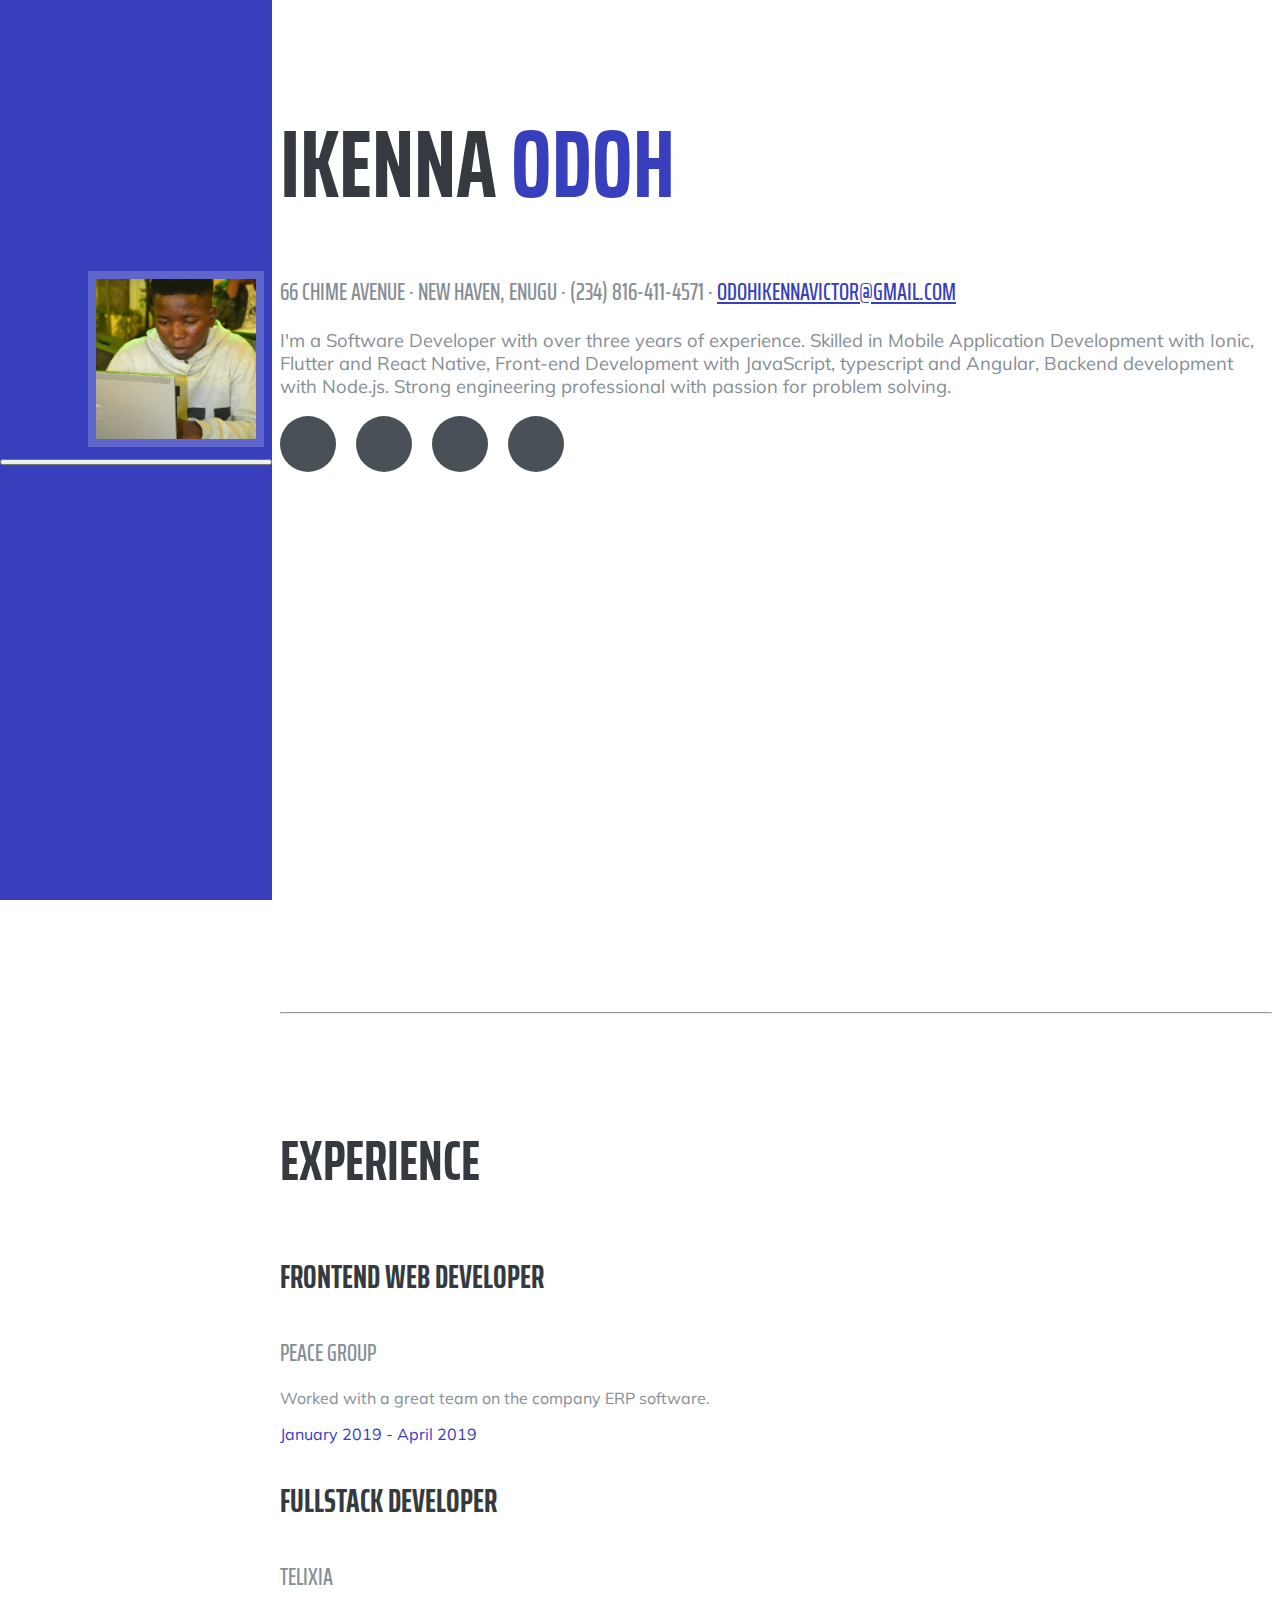
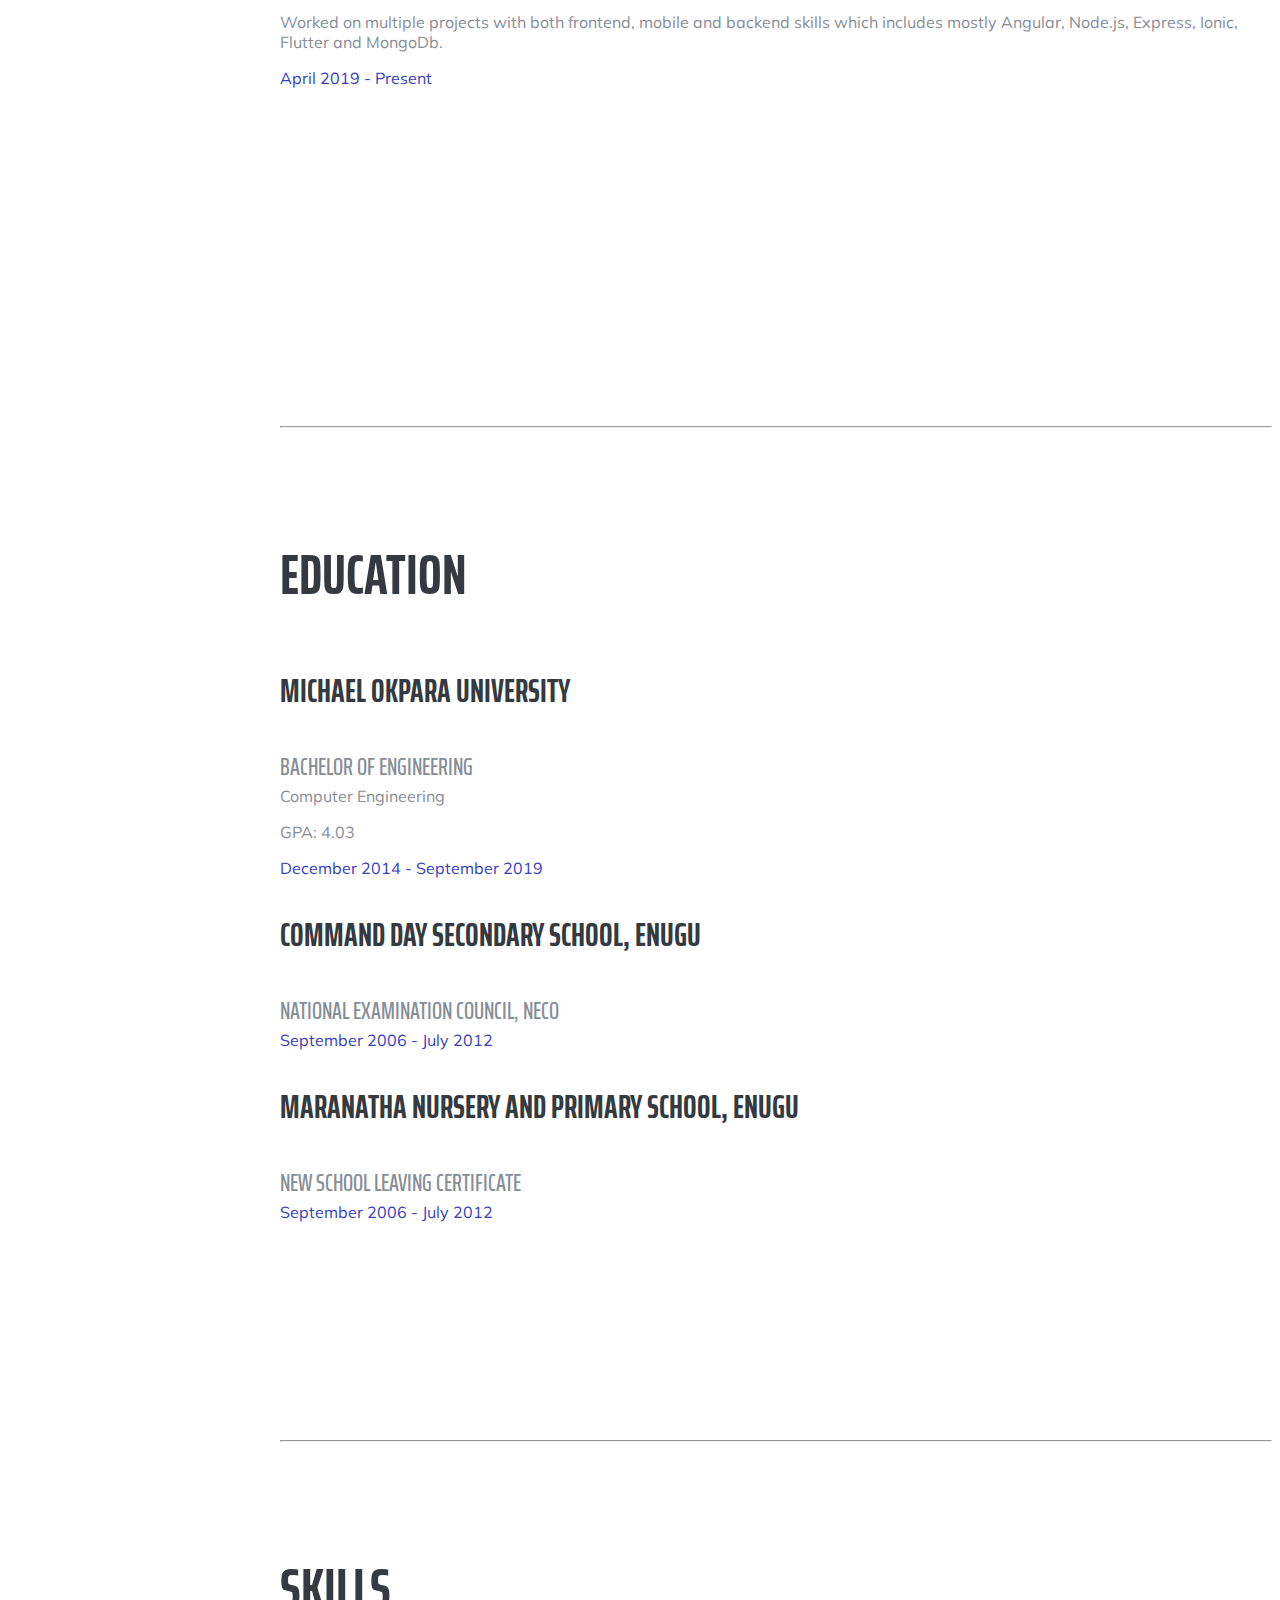
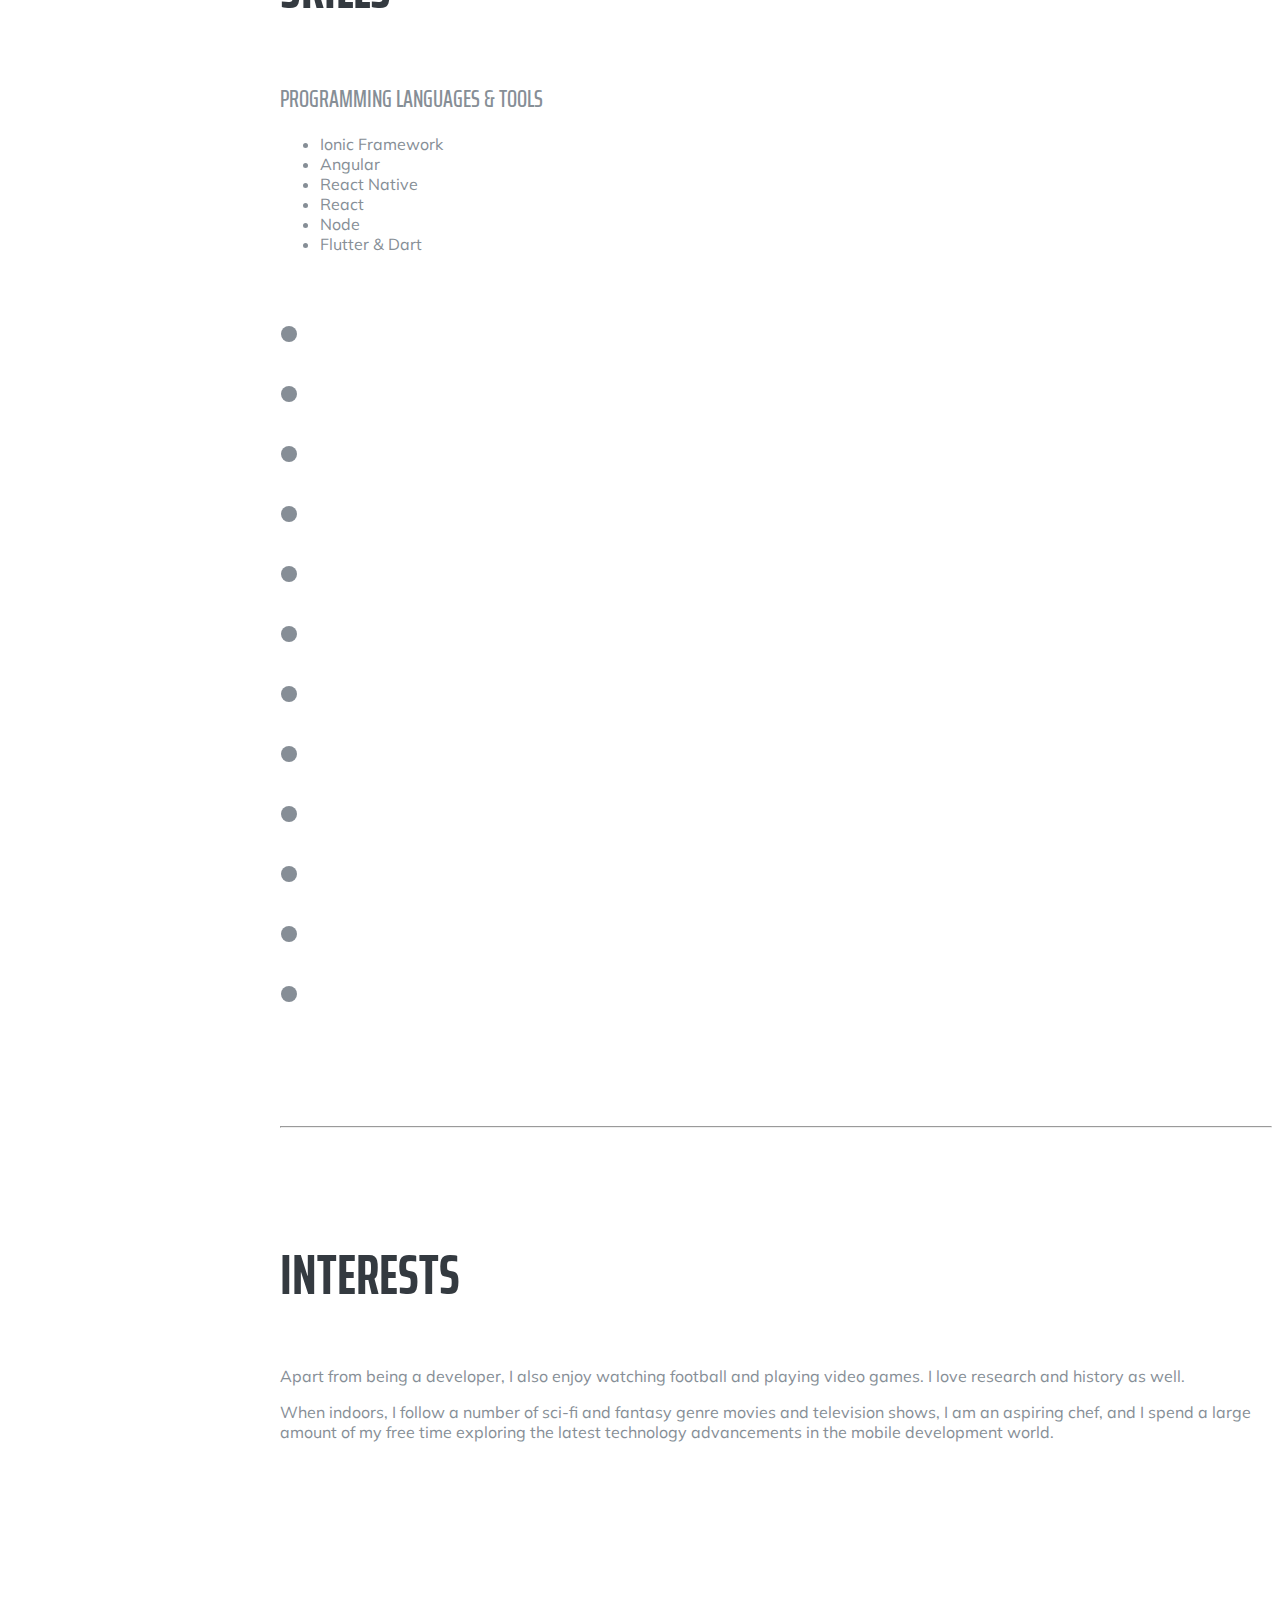
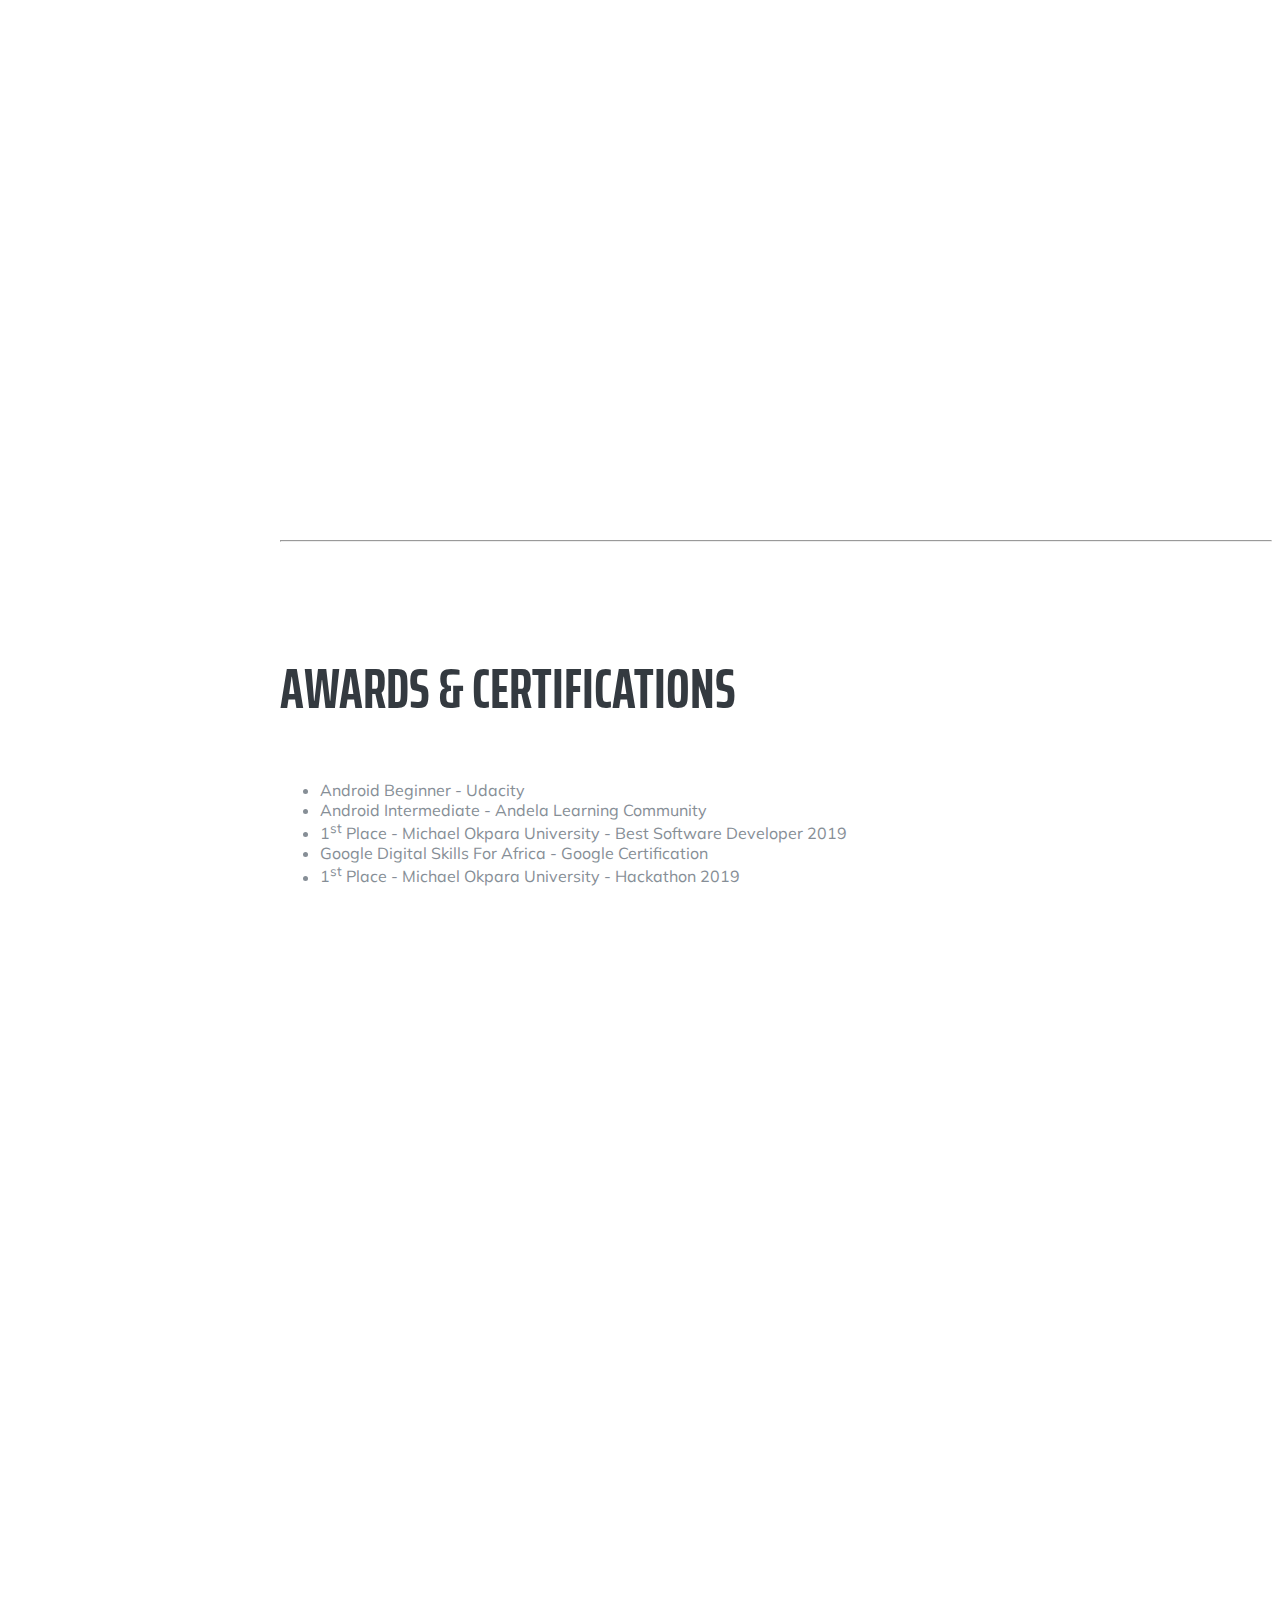
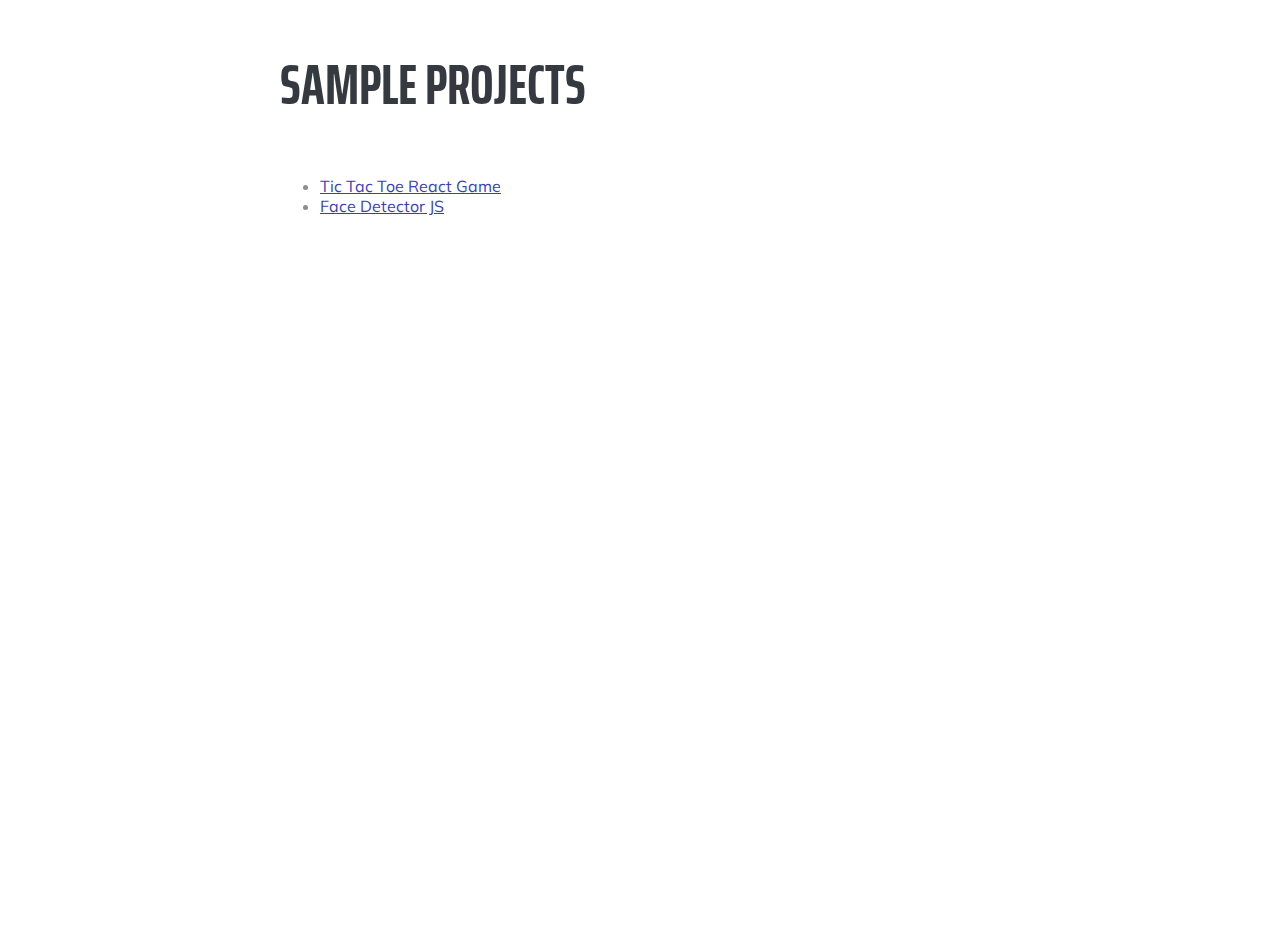
==== index.html @ 7f155672 "added projects section" ====
<!DOCTYPE html>
<html lang="en">

<head>

  <meta charset="utf-8">
  <meta name="viewport" content="width=device-width, initial-scale=1, shrink-to-fit=no">
  <meta name="description" content="">
  <meta name="author" content="">

  <title>Ikenna</title>

  <!-- Bootstrap core CSS -->
  <link href="vendor/bootstrap/css/bootstrap.min.css" rel="stylesheet">

  <!-- Custom fonts for this template -->
  <link href="https://fonts.googleapis.com/css?family=Saira+Extra+Condensed:500,700" rel="stylesheet">
  <link href="https://fonts.googleapis.com/css?family=Muli:400,400i,800,800i" rel="stylesheet">
  <link href="vendor/fontawesome-free/css/all.min.css" rel="stylesheet">

  <!-- Custom styles for this template -->
  <link href="css/resume.min.css" rel="stylesheet">

</head>

<body id="page-top">

  <nav class="navbar navbar-expand-lg navbar-dark bg-primary fixed-top" id="sideNav">
    <a class="navbar-brand js-scroll-trigger" href="#page-top">
      <span class="d-block d-lg-none">Ikenna Odoh</span>
      <span class="d-none d-lg-block">
        <img class="img-fluid img-profile rounded-circle mx-auto mb-2" src="img/ik.png" alt="">
      </span>
    </a>
    <button class="navbar-toggler" type="button" data-toggle="collapse" data-target="#navbarSupportedContent" aria-controls="navbarSupportedContent" aria-expanded="false" aria-label="Toggle navigation">
      <span class="navbar-toggler-icon"></span>
    </button>
    <div class="collapse navbar-collapse" id="navbarSupportedContent">
      <ul class="navbar-nav">
        <li class="nav-item">
          <a class="nav-link js-scroll-trigger" href="#about">About</a>
        </li>
        <li class="nav-item">
          <a class="nav-link js-scroll-trigger" href="#experience">Experience</a>
        </li>
        <li class="nav-item">
          <a class="nav-link js-scroll-trigger" href="#education">Education</a>
        </li>
        <li class="nav-item">
          <a class="nav-link js-scroll-trigger" href="#skills">Skills</a>
        </li>
        <li class="nav-item">
          <a class="nav-link js-scroll-trigger" href="#interests">Interests</a>
        </li>
        <li class="nav-item">
          <a class="nav-link js-scroll-trigger" href="#awards">Awards</a>
        </li>
        <li class="nav-item">
          <a class="nav-link js-scroll-trigger" href="#projects">Projects</a>
        </li>
      </ul>
    </div>
  </nav>

  <div class="container-fluid p-0">

    <section class="resume-section p-3 p-lg-5 d-flex align-items-center" id="about">
      <div class="w-100">
        <h1 class="mb-0">Ikenna
          <span class="text-primary">Odoh</span>
        </h1>
        <div class="subheading mb-5">66 Chime Avenue · New Haven, Enugu · (234) 816-411-4571 ·
          <a href="mailto:odohikennavictor@gmail.com">odohikennavictor@gmail.com</a>
        </div>
        <p class="lead mb-5">I'm a Software Developer with over three years of experience. Skilled in Mobile Application Development with Ionic, Flutter and React Native, Front-end Development with JavaScript, typescript and Angular, Backend development with Node.js. Strong engineering professional with passion for problem solving.</p>
        <div class="social-icons">
          <a href="https://www.linkedin.com/in/ikenna-victor/">
            <i class="fab fa-linkedin-in"></i>
          </a>
          <a href="https://github.com/ikennaUkwueze">
            <i class="fab fa-github"></i>
          </a>
          <a href="https://twitter.com/IkennaUkwueze">
            <i class="fab fa-twitter"></i>
          </a>
          <a href="https://www.facebook.com/ikennaukwueze">
            <i class="fab fa-facebook-f"></i>
          </a>
        </div>
      </div>
    </section>

    <hr class="m-0">

    <section class="resume-section p-3 p-lg-5 d-flex justify-content-center" id="experience">
      <div class="w-100">
        <h2 class="mb-5">Experience</h2>

        <div class="resume-item d-flex flex-column flex-md-row justify-content-between mb-5">
          <div class="resume-content">
            <h3 class="mb-0">Frontend Web Developer</h3>
            <div class="subheading mb-3">Peace Group</div>
            <p>Worked with a great team on the company ERP software.</p>
          </div>
          <div class="resume-date text-md-right">
            <span class="text-primary">January 2019 - April 2019</span>
          </div>
        </div>

        <div class="resume-item d-flex flex-column flex-md-row justify-content-between mb-5">
          <div class="resume-content">
            <h3 class="mb-0">Fullstack Developer</h3>
            <div class="subheading mb-3">Telixia</div>
            <p>Worked on multiple projects with both frontend, mobile and backend skills which includes mostly Angular, Node.js, Express, Ionic, Flutter and MongoDb.</p>
          </div>
          <div class="resume-date text-md-right">
            <span class="text-primary">April 2019 - Present</span>
          </div>
        </div>

        <!-- <div class="resume-item d-flex flex-column flex-md-row justify-content-between mb-5">
          <div class="resume-content">
            <h3 class="mb-0">Junior Web Designer</h3>
            <div class="subheading mb-3">Shout! Media Productions</div>
            <p>Podcasting operational change management inside of workflows to establish a framework. Taking seamless key performance indicators offline to maximise the long tail. Keeping your eye on the ball while performing a deep dive on the start-up mentality to derive convergence on cross-platform integration.</p>
          </div>
          <div class="resume-date text-md-right">
            <span class="text-primary">July 2010 - December 2011</span>
          </div>
        </div>

        <div class="resume-item d-flex flex-column flex-md-row justify-content-between">
          <div class="resume-content">
            <h3 class="mb-0">Web Design Intern</h3>
            <div class="subheading mb-3">Shout! Media Productions</div>
            <p>Collaboratively administrate empowered markets via plug-and-play networks. Dynamically procrastinate B2C users after installed base benefits. Dramatically visualize customer directed convergence without revolutionary ROI.</p>
          </div>
          <div class="resume-date text-md-right">
            <span class="text-primary">September 2008 - June 2010</span>
          </div>
        </div> -->

      </div>

    </section>

    <hr class="m-0">

    <section class="resume-section p-3 p-lg-5 d-flex align-items-center" id="education">
      <div class="w-100">
        <h2 class="mb-5">Education</h2>

        <div class="resume-item d-flex flex-column flex-md-row justify-content-between mb-5">
          <div class="resume-content">
            <h3 class="mb-0">Michael Okpara University</h3>
            <div class="subheading mb-3">Bachelor of Engineering</div>
            <div>Computer Engineering</div>
            <p>GPA: 4.03</p>
          </div>
          <div class="resume-date text-md-right">
            <span class="text-primary">December 2014 - September 2019</span>
          </div>
        </div>

        <div class="resume-item d-flex flex-column flex-md-row justify-content-between">
          <div class="resume-content">
            <h3 class="mb-0">Command Day Secondary School, Enugu</h3>
            <div class="subheading mb-3">National Examination Council, NECO</div>
            <!-- <p>GPA: 3.56</p> -->
          </div>
          <div class="resume-date text-md-right">
            <span class="text-primary">September 2006 - July 2012</span>
          </div>
        </div>

        <div class="resume-item d-flex flex-column flex-md-row justify-content-between">
          <div class="resume-content">
            <h3 class="mb-0">Maranatha Nursery and Primary School, Enugu</h3>
            <div class="subheading mb-3">New School leaving Certificate</div>
            <!-- <p>GPA: 3.56</p> -->
          </div>
          <div class="resume-date text-md-right">
            <span class="text-primary">September 2006 - July 2012</span>
          </div>
        </div>

      </div>
    </section>

    <hr class="m-0">

    <section class="resume-section p-3 p-lg-5 d-flex align-items-center" id="skills">
      <div class="w-100">
        <h2 class="mb-5">Skills</h2>

        <div class="subheading mb-3">Programming Languages &amp; Tools</div>

        <ul class="fa-ul mb-0">
          <li>
            <i class="fa-li fa fa-check"></i>
            Ionic Framework
          </li>
          <li>
            <i class="fa-li fa fa-check"></i>
            Angular
          </li>
          <li>
            <i class="fa-li fa fa-check"></i>
            React Native
          </li>
          <li>
            <i class="fa-li fa fa-check"></i>
            React
          </li>
          <li>
            <i class="fa-li fa fa-check"></i>
            Node
          </li>
          <li>
            <i class="fa-li fa fa-check"></i>
            Flutter &amp; Dart
          </li>
        </ul>
      </div>

        <ul class="list-inline dev-icons">
          <li class="list-inline-item">
            <i class="fab fa-html5"></i>
          </li>
          <li class="list-inline-item">
            <i class="fab fa-css3-alt"></i>
          </li>
          <li class="list-inline-item">
            <i class="fab fa-js-square"></i>
          </li>
          <li class="list-inline-item">
            <i class="fab fa-angular"></i>
          </li>
          <li class="list-inline-item">
            <i class="fab fa-react"></i>
          </li>
          <li class="list-inline-item">
            <i class="fab fa-node-js"></i>
          </li>
          <li class="list-inline-item">
            <i class="fab fa-sass"></i>
          </li>
          <li class="list-inline-item">
            <i class="fab fa-less"></i>
          </li>
          <li class="list-inline-item">
            <i class="fab fa-wordpress"></i>
          </li>
          <li class="list-inline-item">
            <i class="fab fa-gulp"></i>
          </li>
          <li class="list-inline-item">
            <i class="fab fa-java"></i>
          </li>
          <li class="list-inline-item">
            <i class="fab fa-npm"></i>
          </li>
        </ul>

        
    </section>

    <hr class="m-0">

    <section class="resume-section p-3 p-lg-5 d-flex align-items-center" id="interests">
      <div class="w-100">
        <h2 class="mb-5">Interests</h2>
        <p>Apart from being a developer, I also enjoy watching football and playing video games. I love research and history as well.</p>
        <p class="mb-0">When indoors, I follow a number of sci-fi and fantasy genre movies and television shows, I am an aspiring chef, and I spend a large amount of my free time exploring the latest technology advancements in the mobile development world.</p>
      </div>
    </section>

    <hr class="m-0">

    <section class="resume-section p-3 p-lg-5 d-flex align-items-center" id="awards">
      <div class="w-100">
        <h2 class="mb-5">Awards &amp; Certifications</h2>
        <ul class="fa-ul mb-0">
          <li>
            <i class="fa-li fa fa-trophy text-warning"></i>
            Android Beginner - Udacity</li>
          <li>
            <i class="fa-li fa fa-trophy text-warning"></i>
            Android Intermediate - Andela Learning Community</li>
          <li>
            <i class="fa-li fa fa-trophy text-warning"></i>
            1<sup>st</sup>
            Place - Michael Okpara University - Best Software Developer 2019</li>
           


          <li>
            <i class="fa-li fa fa-trophy text-warning"></i>
            
            Google Digital Skills For Africa - Google Certification</li>

          <li>
            <i class="fa-li fa fa-trophy text-warning"></i>
            1<sup>st</sup>
            Place - Michael Okpara University - Hackathon 2019</li>
          
        </ul>
      </div>
    </section>

    <section class="resume-section p-3 p-lg-5 d-flex align-items-center" id="projects">
      <div class="w-100">
        <h2 class="mb-5">Sample Projects</h2>
        <ul class="fa-ul mb-0">
          <li>
            <a href="https://ikennaukwueze.github.io/tic-tac/" target="_blank">Tic Tac Toe React Game</a>
          </li>
          <li>
            <a href="https://ikennaukwueze.github.io/face-detector/" target="_blank">Face Detector JS</a>
          </li>
          
        </ul>
      </div>
    </section>

  </div>

  <!-- Bootstrap core JavaScript -->
  <script src="vendor/jquery/jquery.min.js"></script>
  <script src="vendor/bootstrap/js/bootstrap.bundle.min.js"></script>

  <!-- Plugin JavaScript -->
  <script src="vendor/jquery-easing/jquery.easing.min.js"></script>

  <!-- Custom scripts for this template -->
  <script src="js/resume.min.js"></script>

</body>

</html>
---- css/resume.min.css ----
/*!
 * Start Bootstrap - Resume v5.0.8 (https://startbootstrap.com/template-overviews/resume)
 * Copyright 2013-2019 Start Bootstrap
 * Licensed under MIT (https://github.com/BlackrockDigital/startbootstrap-resume/blob/master/LICENSE)
 */
 body {
     font-family:Muli,-apple-system,BlinkMacSystemFont,'Segoe UI',Roboto,'Helvetica Neue',Arial,sans-serif,'Apple Color Emoji','Segoe UI Emoji','Segoe UI Symbol','Noto Color Emoji';
     padding-top:54px;
     color:#868e96
}

@media (min-width:992px) {
    body {
        padding-top:0;
        padding-left:17rem
    }}
    h1,h2,h3,h4,h5,h6 {
        font-family:'Saira Extra Condensed',-apple-system,BlinkMacSystemFont,'Segoe UI',Roboto,'Helvetica Neue',Arial,sans-serif,'Apple Color Emoji','Segoe UI Emoji','Segoe UI Symbol','Noto Color Emoji';
        font-weight:700;
        text-transform:uppercase;
        color:#343a40
    }
    h1 {
        font-size:6rem;
        line-height:5.5rem
    }
    h2 {
        font-size:3.5rem
    }
    h3 {
        font-size:2rem
    }
    p.lead{
        font-size:1.15rem;
        font-weight:400
    }
    .subheading{
        text-transform:uppercase;
        font-weight:500;
        font-family:'Saira Extra Condensed',-apple-system,BlinkMacSystemFont,'Segoe UI',Roboto,'Helvetica Neue',Arial,sans-serif,'Apple Color Emoji','Segoe UI Emoji','Segoe UI Symbol','Noto Color Emoji';
        font-size:1.5rem
    }
    .social-icons a {
        display:inline-block;
        height:3.5rem;
        width:3.5rem;
        background-color:#495057;
        color:#fff!important;border-radius:100%;text-align:center;font-size:1.5rem;line-height:3.5rem;margin-right:1rem}.social-icons a:last-child{margin-right:0}.social-icons a:hover{background-color:#bd5d38}.dev-icons{font-size:3rem}.dev-icons .list-inline-item i:hover{color:#bd5d38}
        #sideNav .navbar-nav .nav-item .nav-link{font-weight:800;letter-spacing:.05rem;text-transform:uppercase}
        #sideNav .navbar-toggler:focus{outline-color:#383fbd}
        @media (min-width:992px){#sideNav{text-align:center;position:fixed;top:0;left:0;display:flex;flex-direction:column;width:17rem;height:100vh}
        #sideNav .navbar-brand{display:flex;margin:auto auto 0;padding:.5rem}
        #sideNav .navbar-brand .img-profile{max-width:10rem;max-height:10rem;border:.5rem solid rgba(255,255,255,.2)}
        #sideNav .navbar-collapse{display:flex;align-items:flex-start;flex-grow:0;width:100%;margin-bottom:auto}
        #sideNav .navbar-collapse .navbar-nav{flex-direction:column;width:100%}
        #sideNav .navbar-collapse .navbar-nav .nav-item{display:block}
 #sideNav .navbar-collapse .navbar-nav .nav-item .nav-link{display:block}}section.resume-section{padding-top:5rem!important;padding-bottom:5rem!important;max-width:75rem}section.resume-section .resume-item .resume-date{min-width:none}
 @media (min-width:768px){section.resume-section{min-height:100vh}section.resume-section .resume-item .resume-date{min-width:18rem}}
 @media (min-width:992px){section.resume-section{padding-top:3rem!important;padding-bottom:3rem!important}}
 .bg-primary{background-color:#383fbd!important}
 .text-primary{color:#383fbd!important}
 a{color:#383fbd}a:active,a:focus,
 a:hover{color:#383fbd}
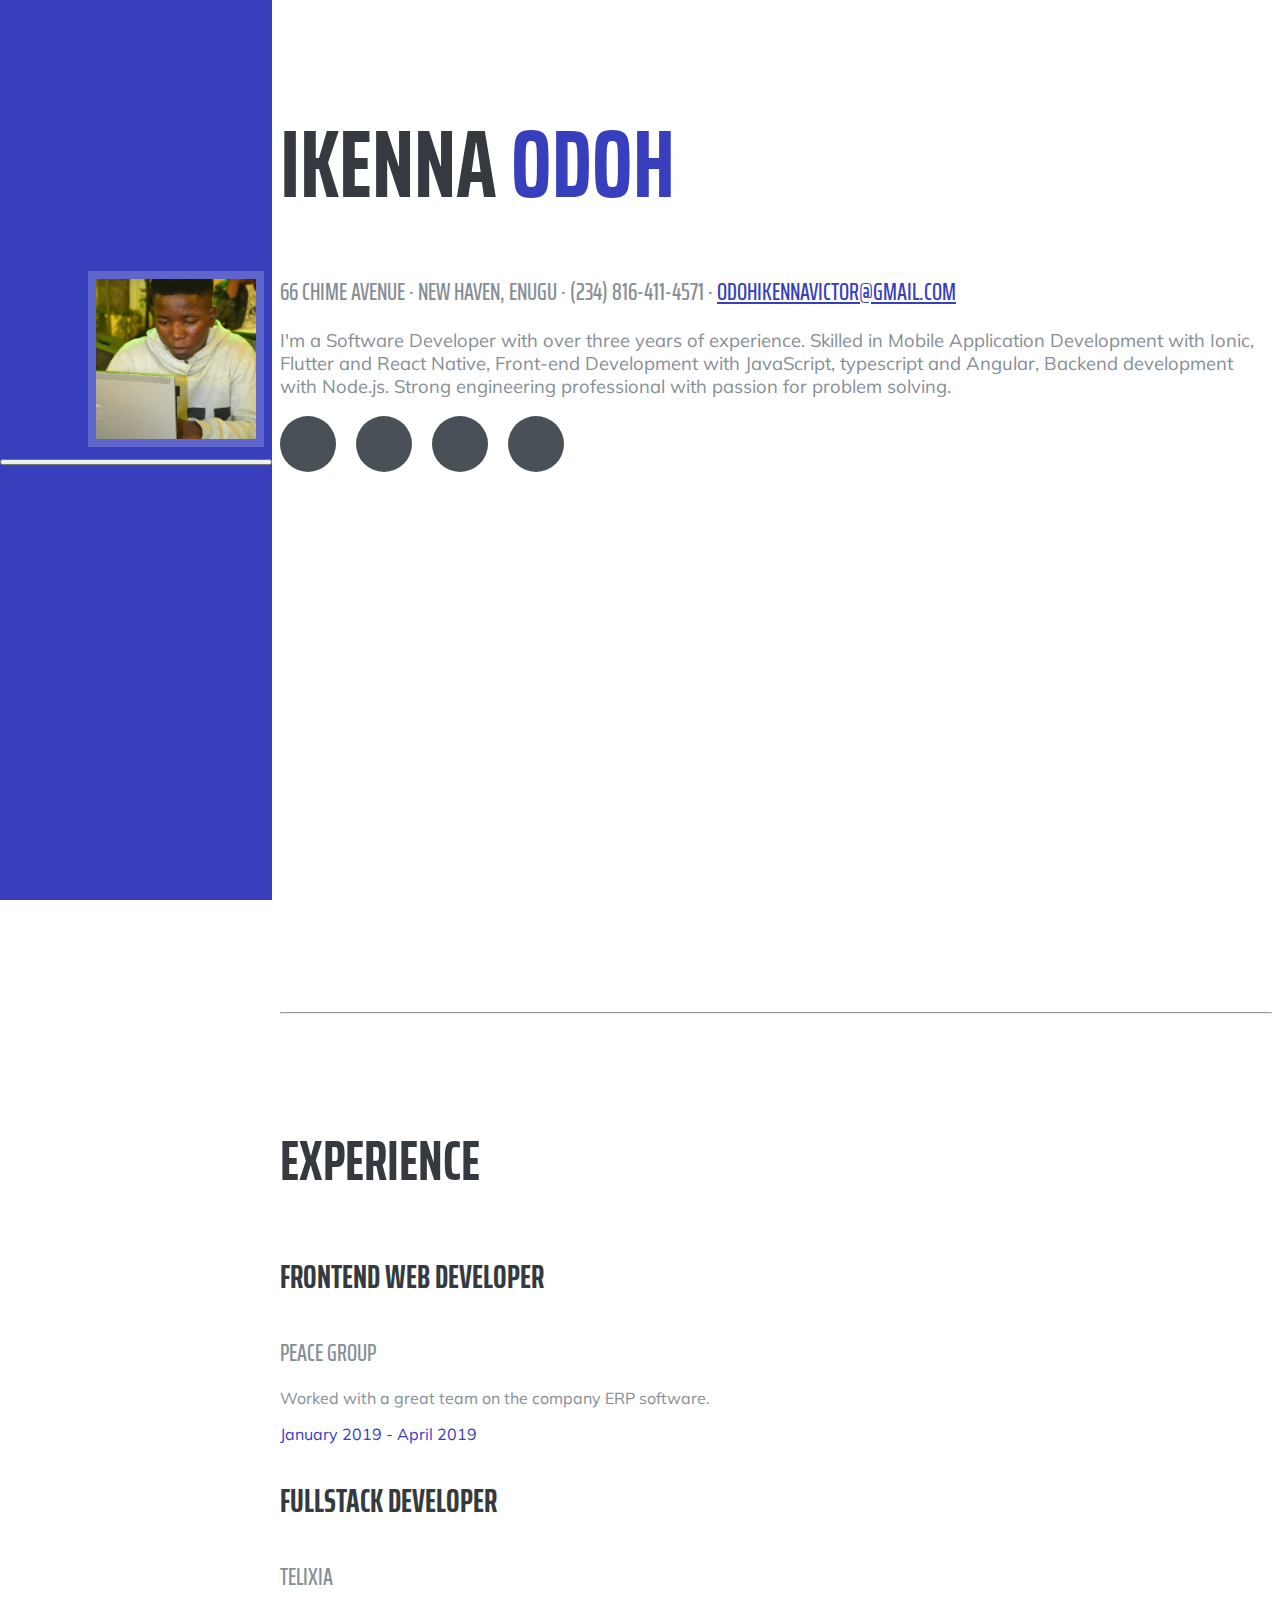
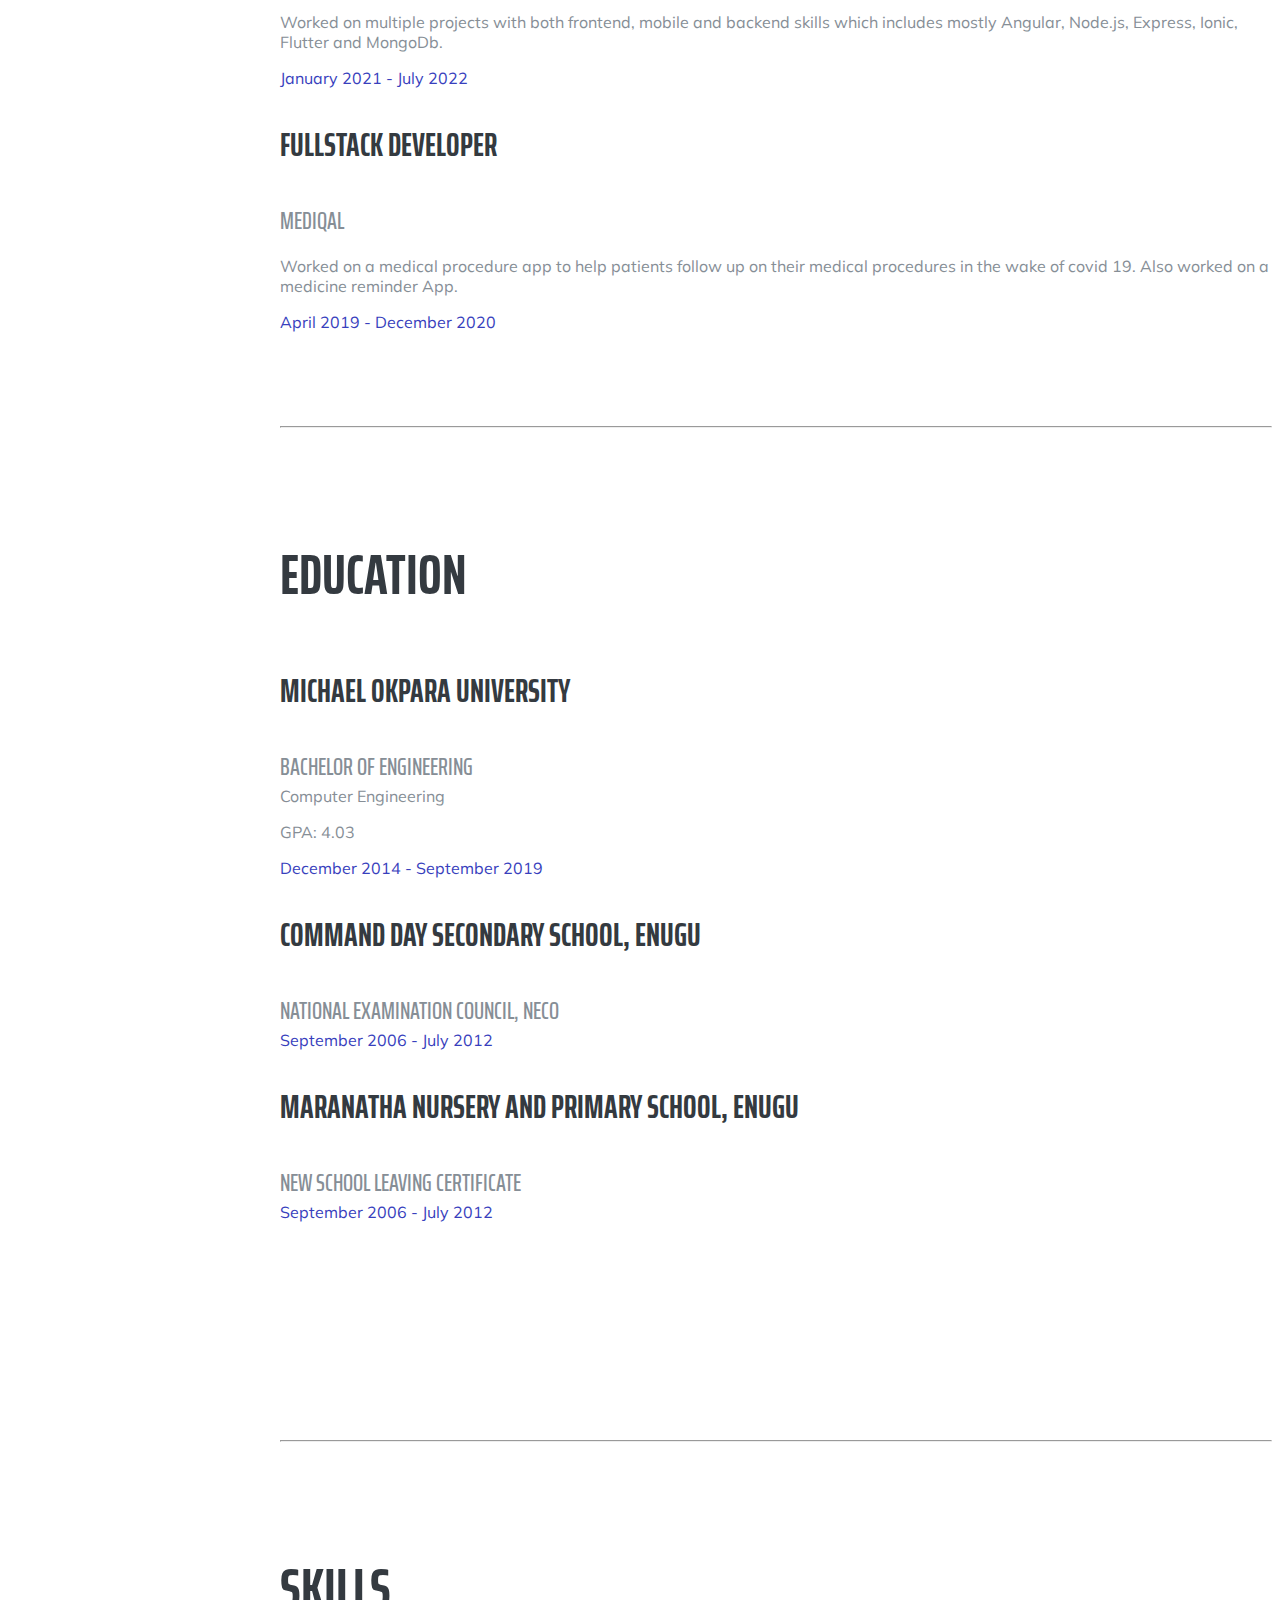
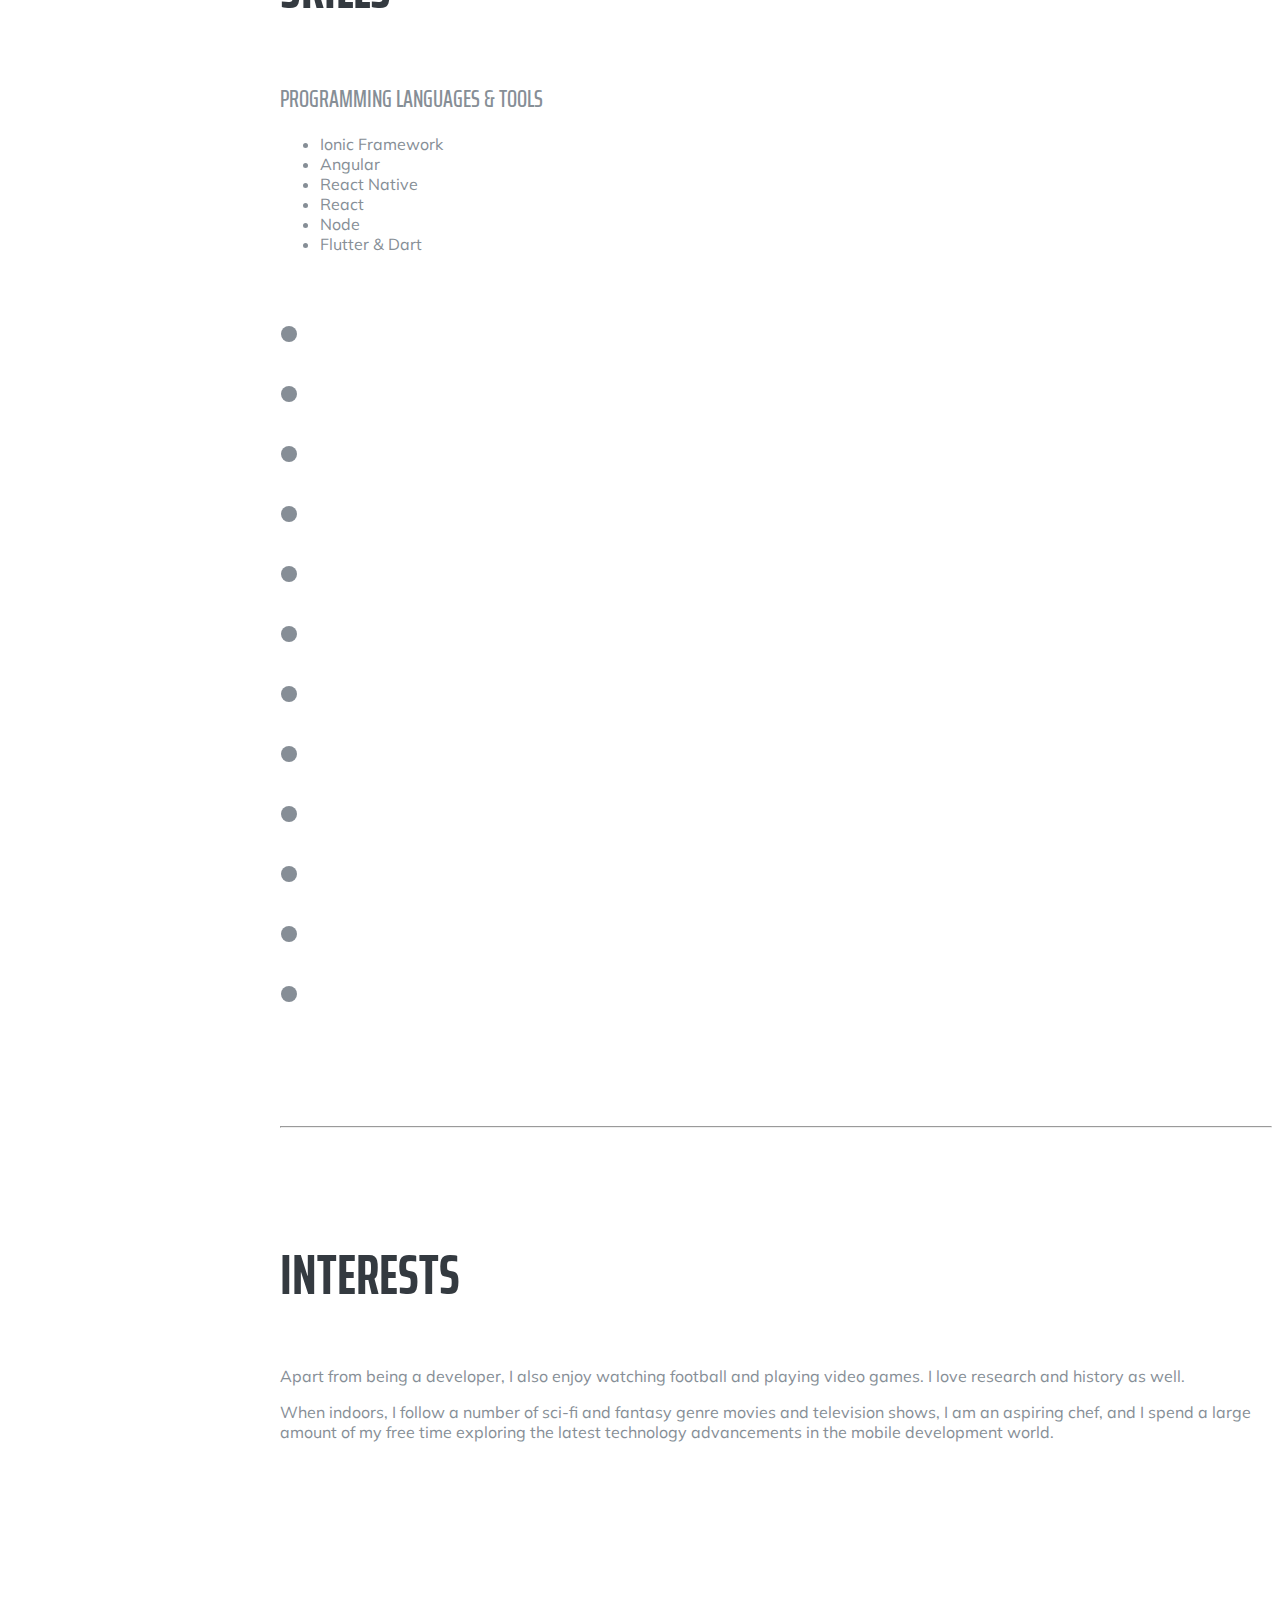
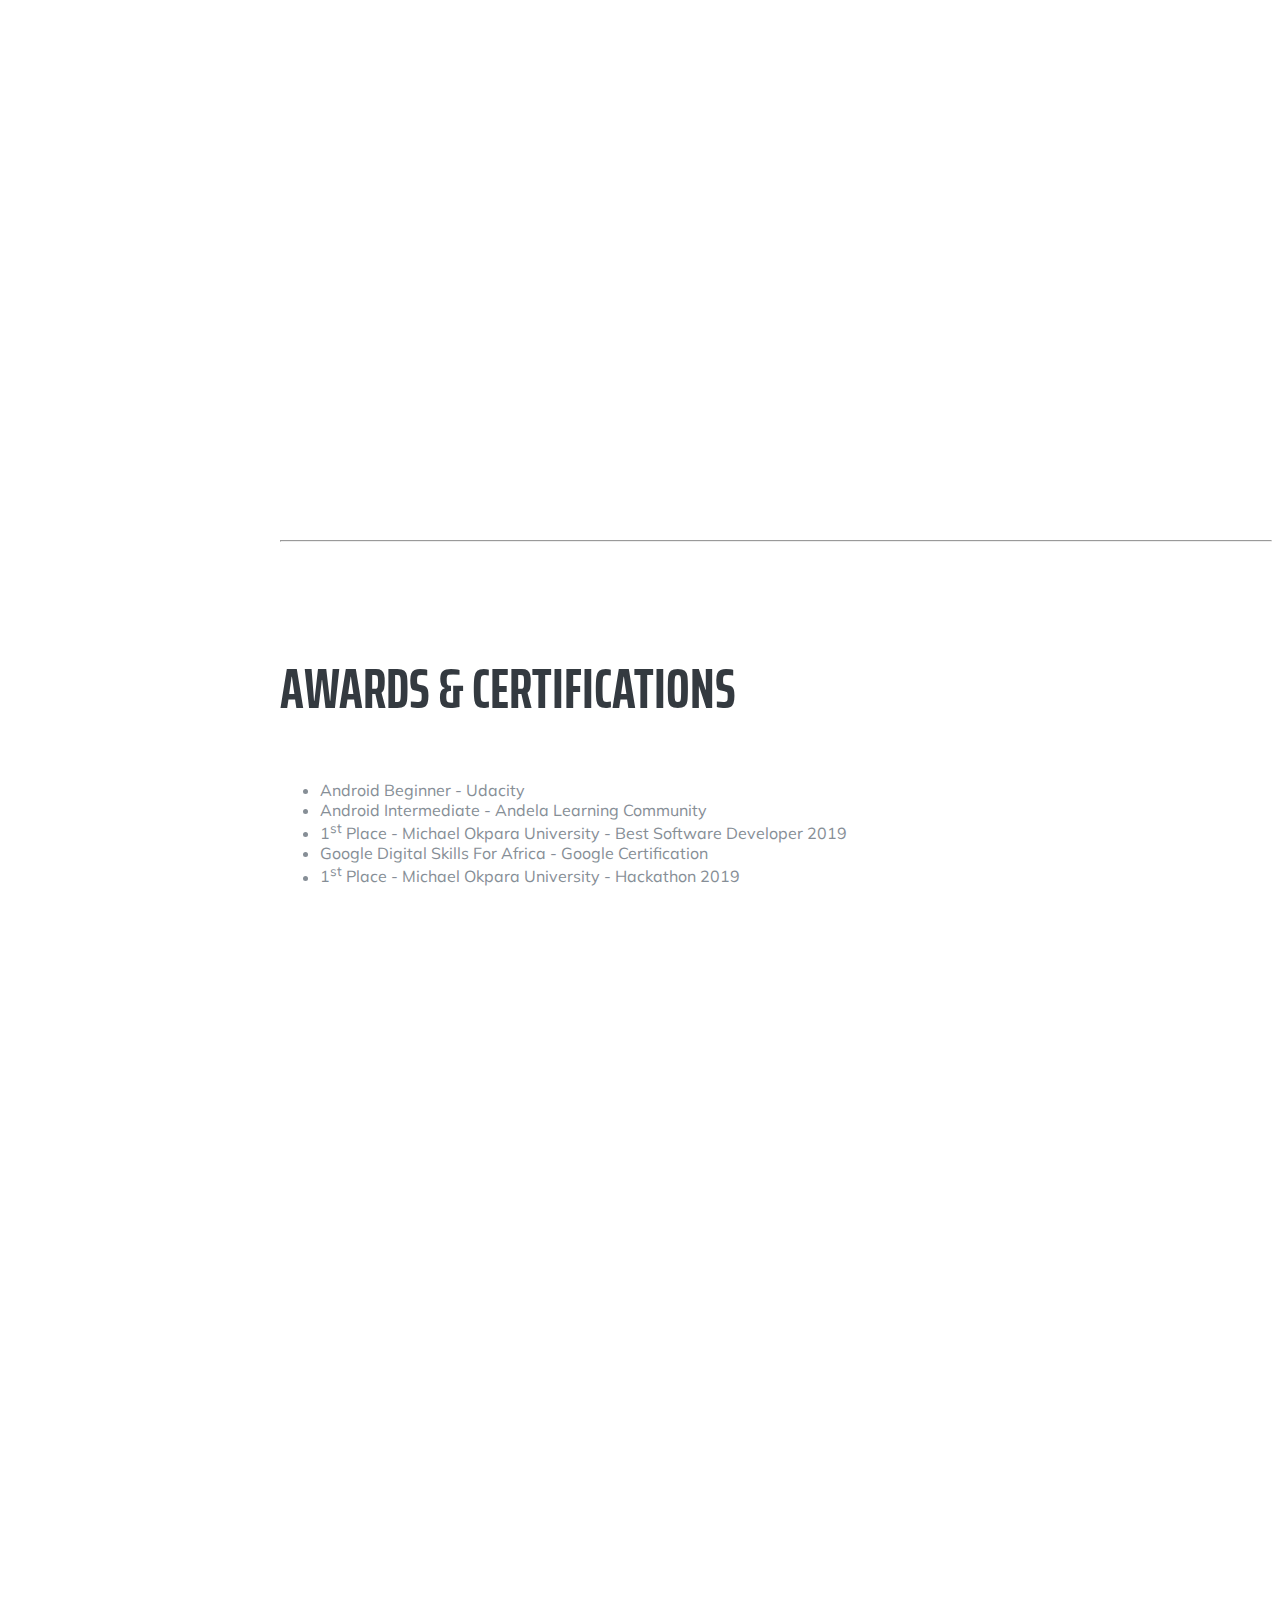
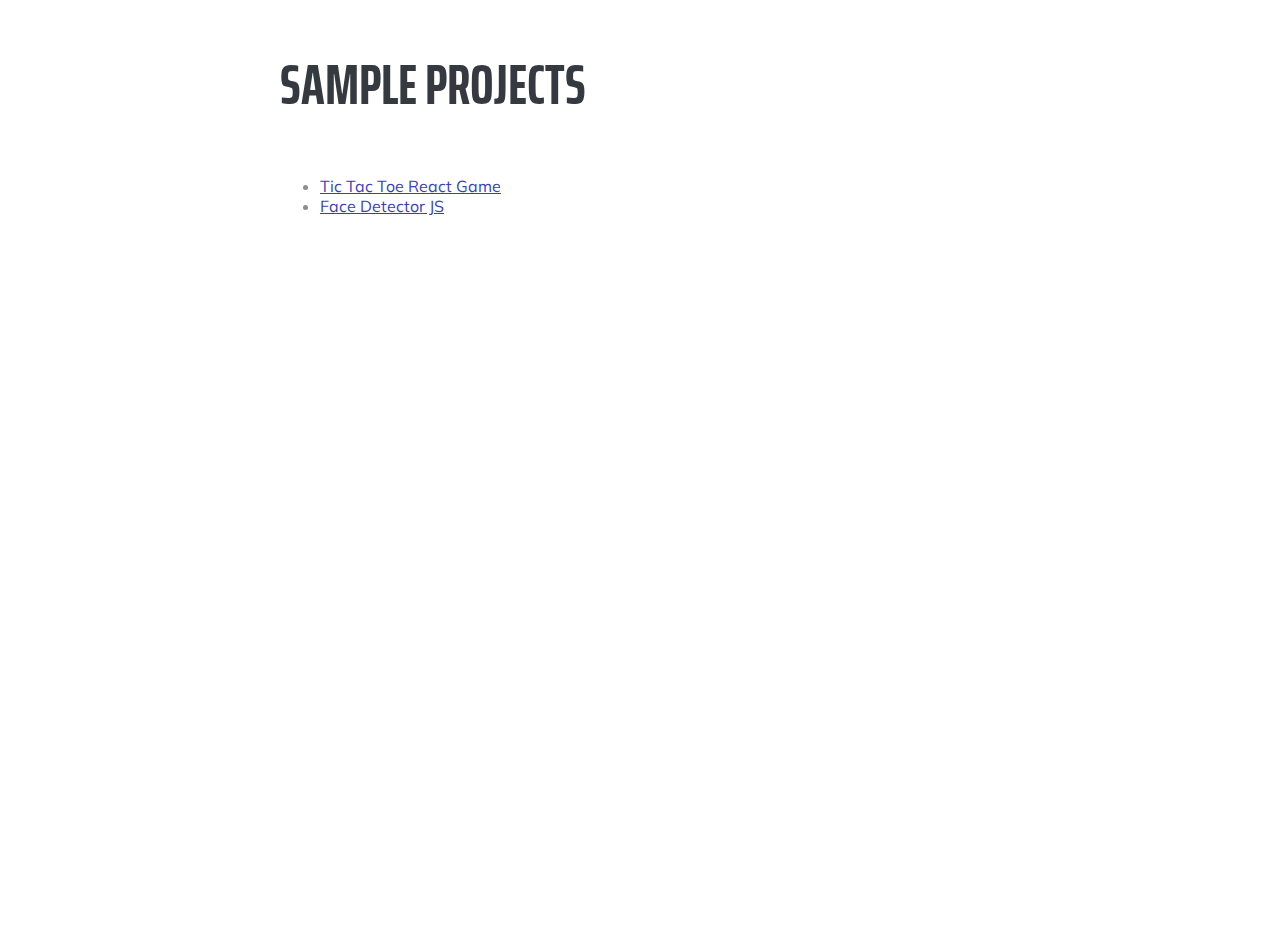
==== commit e8473e8a: "added exp" ====
--- a/index.html
+++ b/index.html
@@ -114,7 +114,18 @@
             <p>Worked on multiple projects with both frontend, mobile and backend skills which includes mostly Angular, Node.js, Express, Ionic, Flutter and MongoDb.</p>
           </div>
           <div class="resume-date text-md-right">
-            <span class="text-primary">April 2019 - Present</span>
+            <span class="text-primary">January 2021 - July 2022</span>
+          </div>
+        </div>
+
+        <div class="resume-item d-flex flex-column flex-md-row justify-content-between mb-5">
+          <div class="resume-content">
+            <h3 class="mb-0">Fullstack Developer</h3>
+            <div class="subheading mb-3">Mediqal</div>
+            <p>Worked on a medical procedure app to help patients follow up on their medical procedures in the wake of covid 19. Also worked on a medicine reminder App.</p>
+          </div>
+          <div class="resume-date text-md-right">
+            <span class="text-primary">April 2019 - December 2020</span>
           </div>
         </div>
 
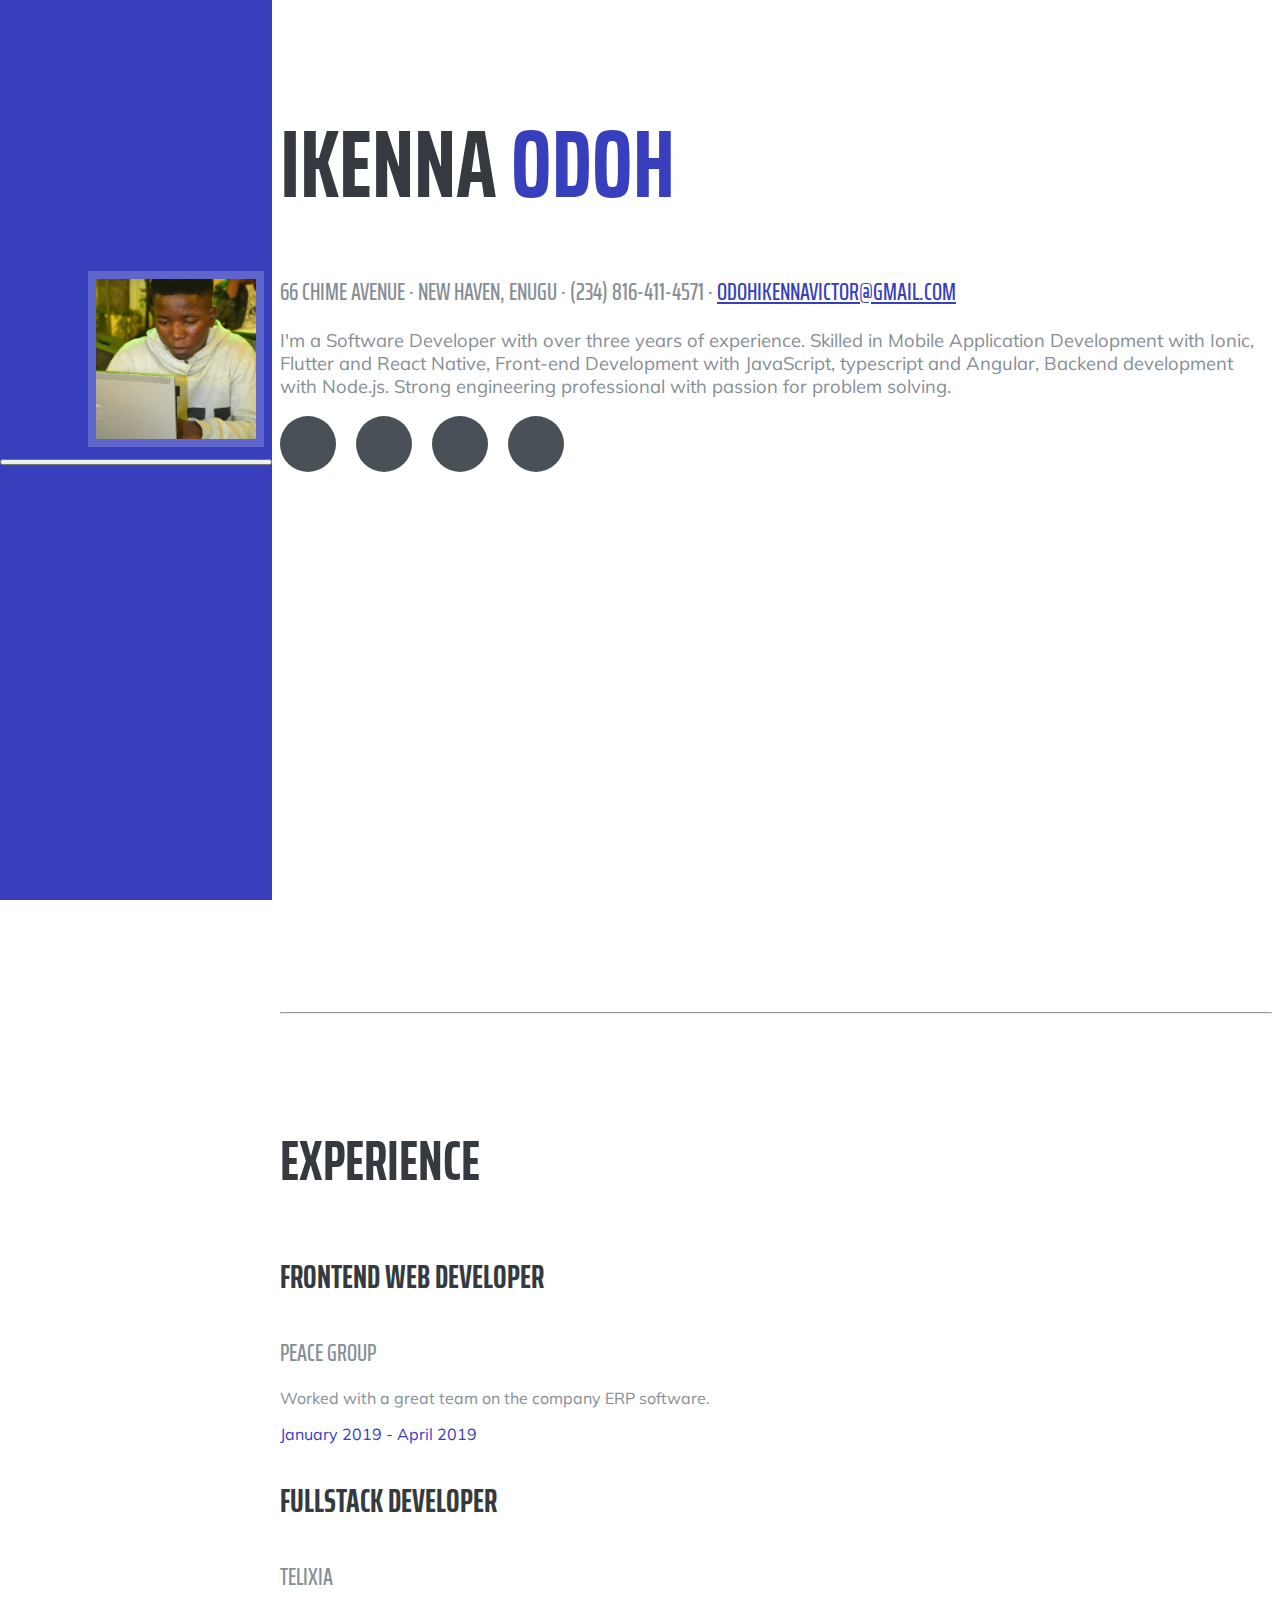
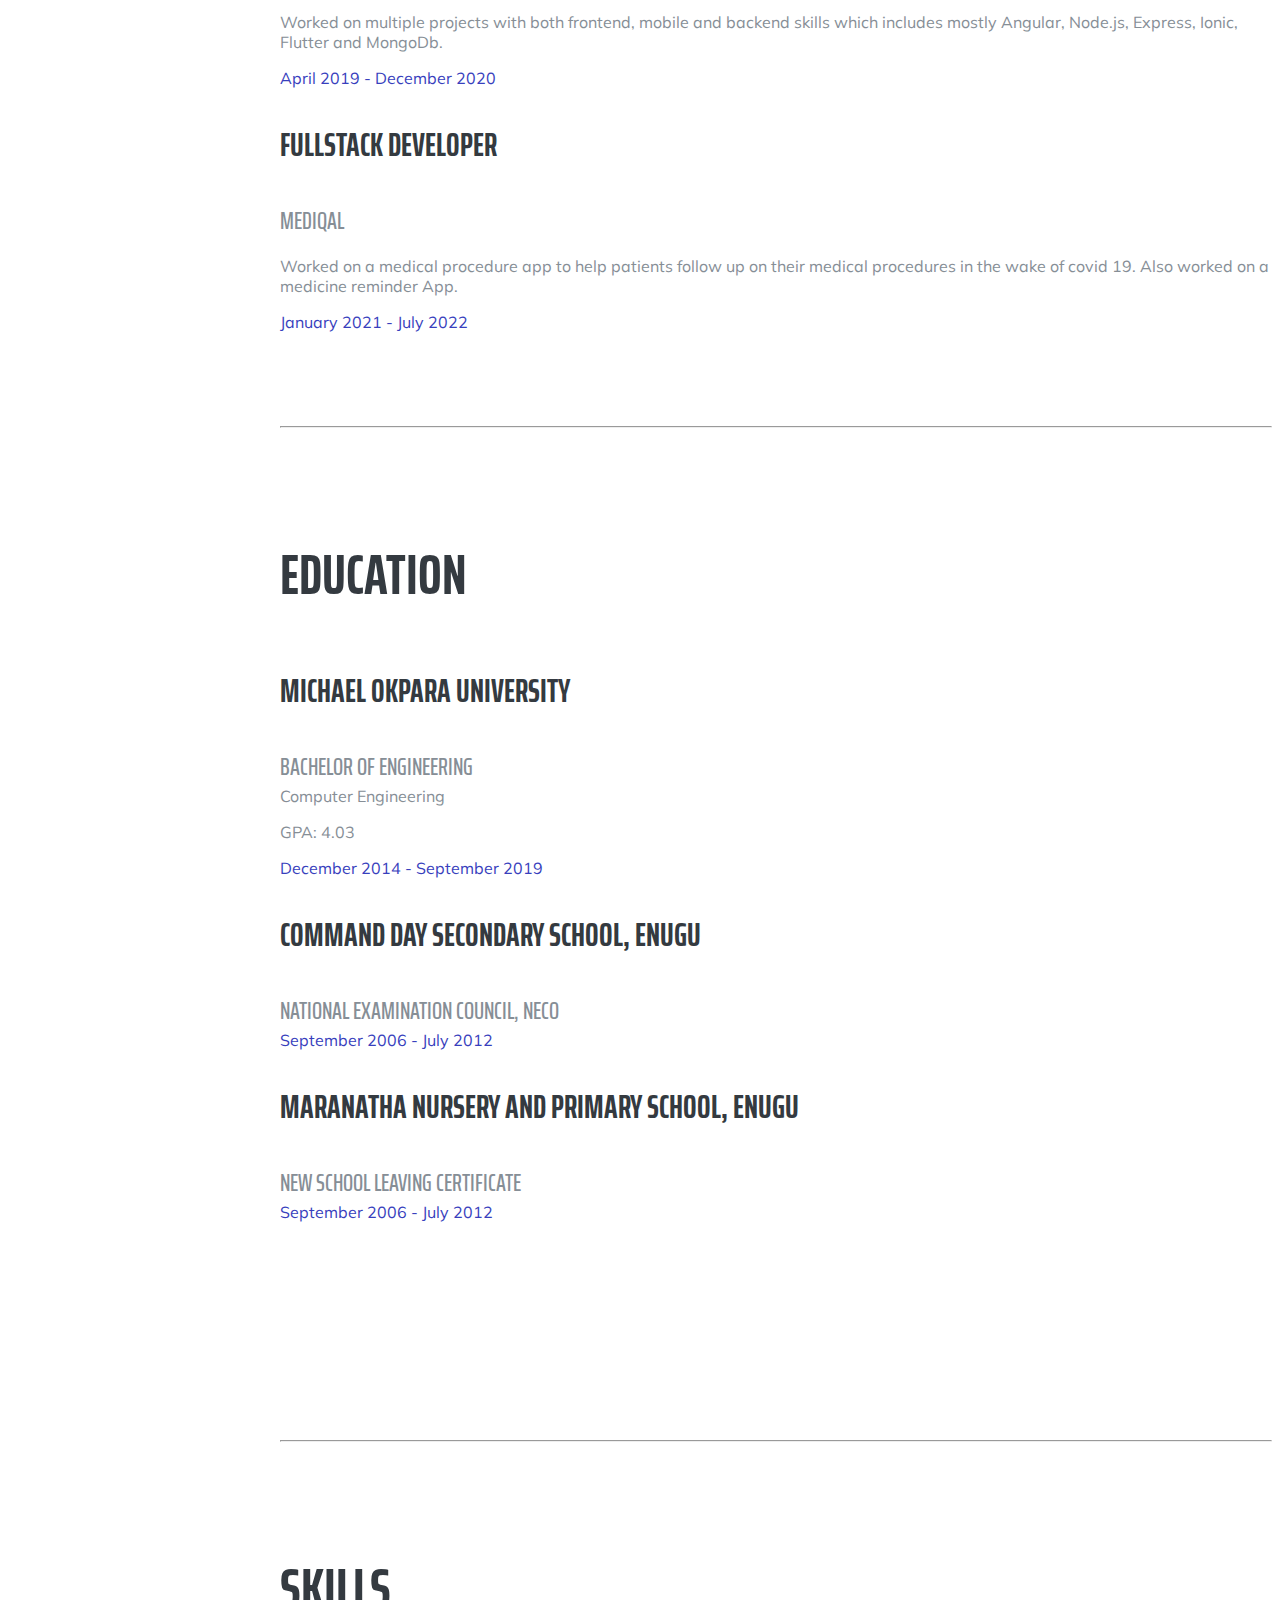
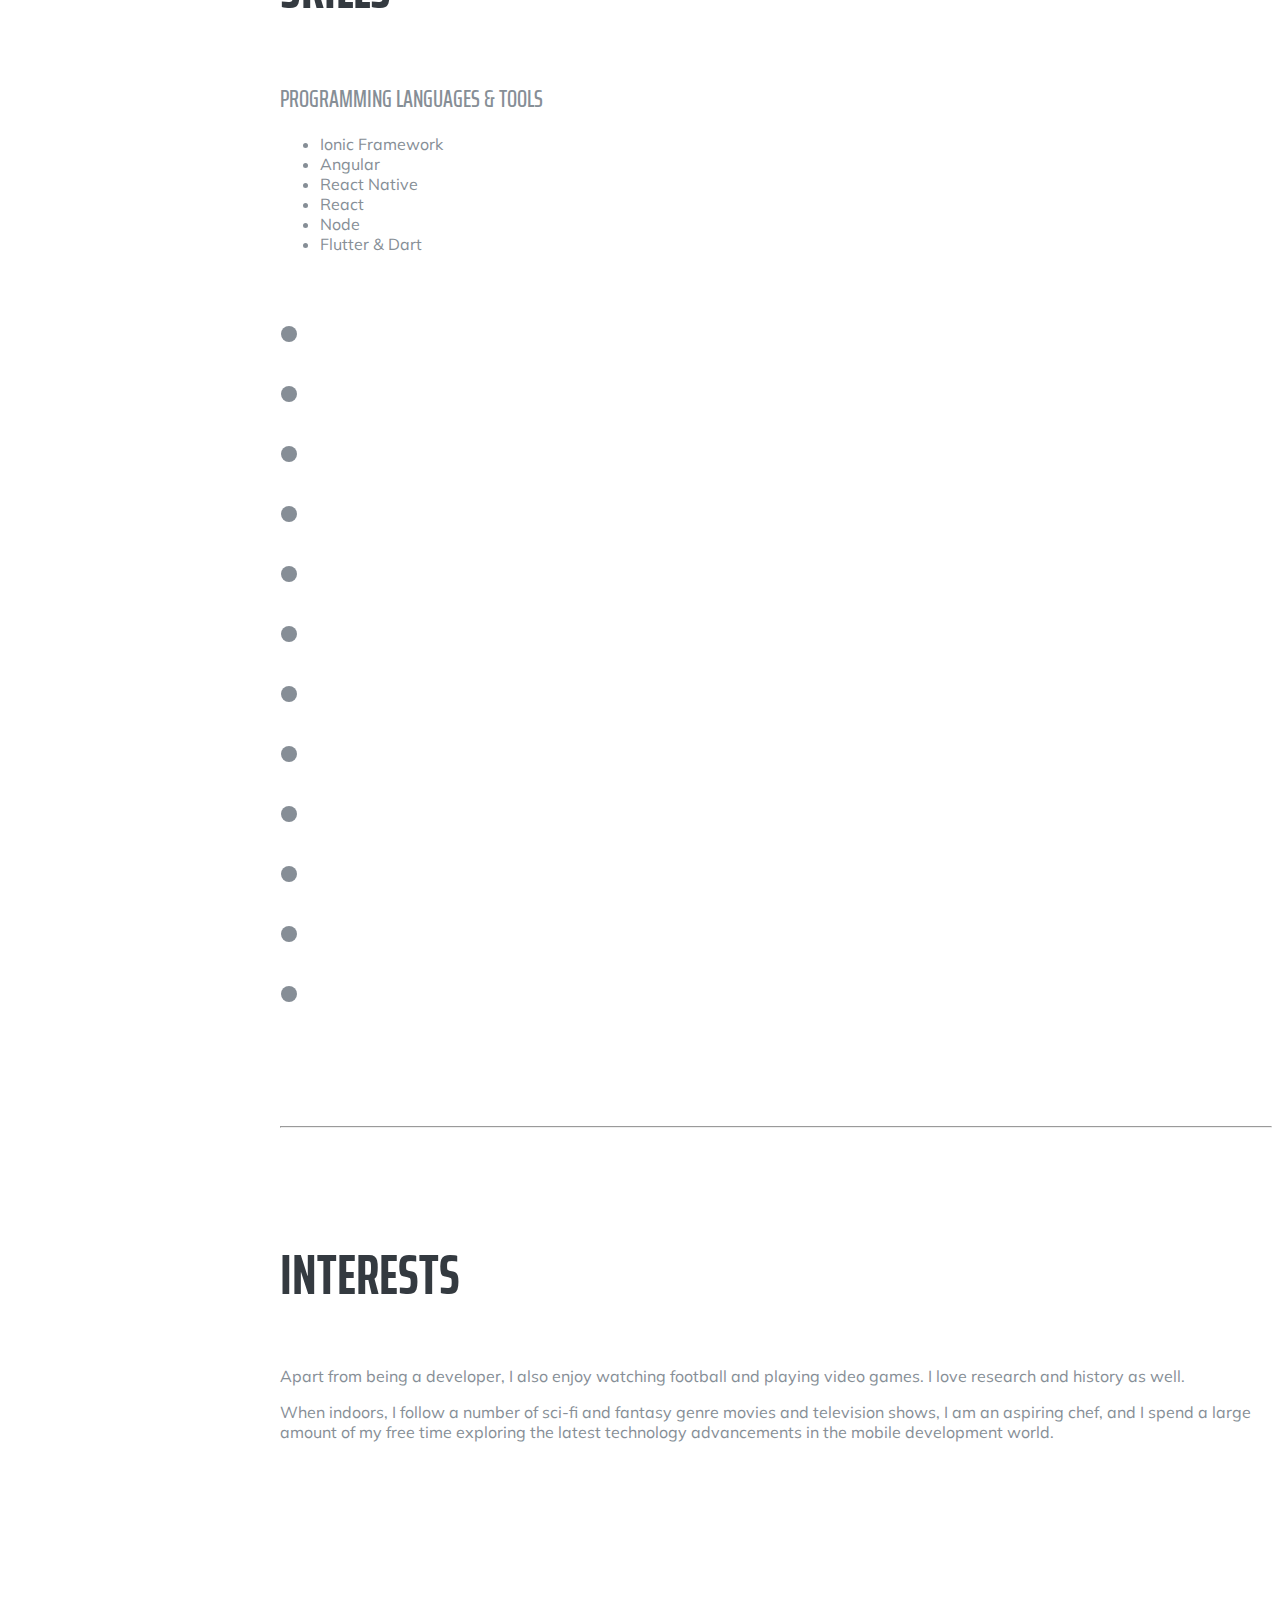
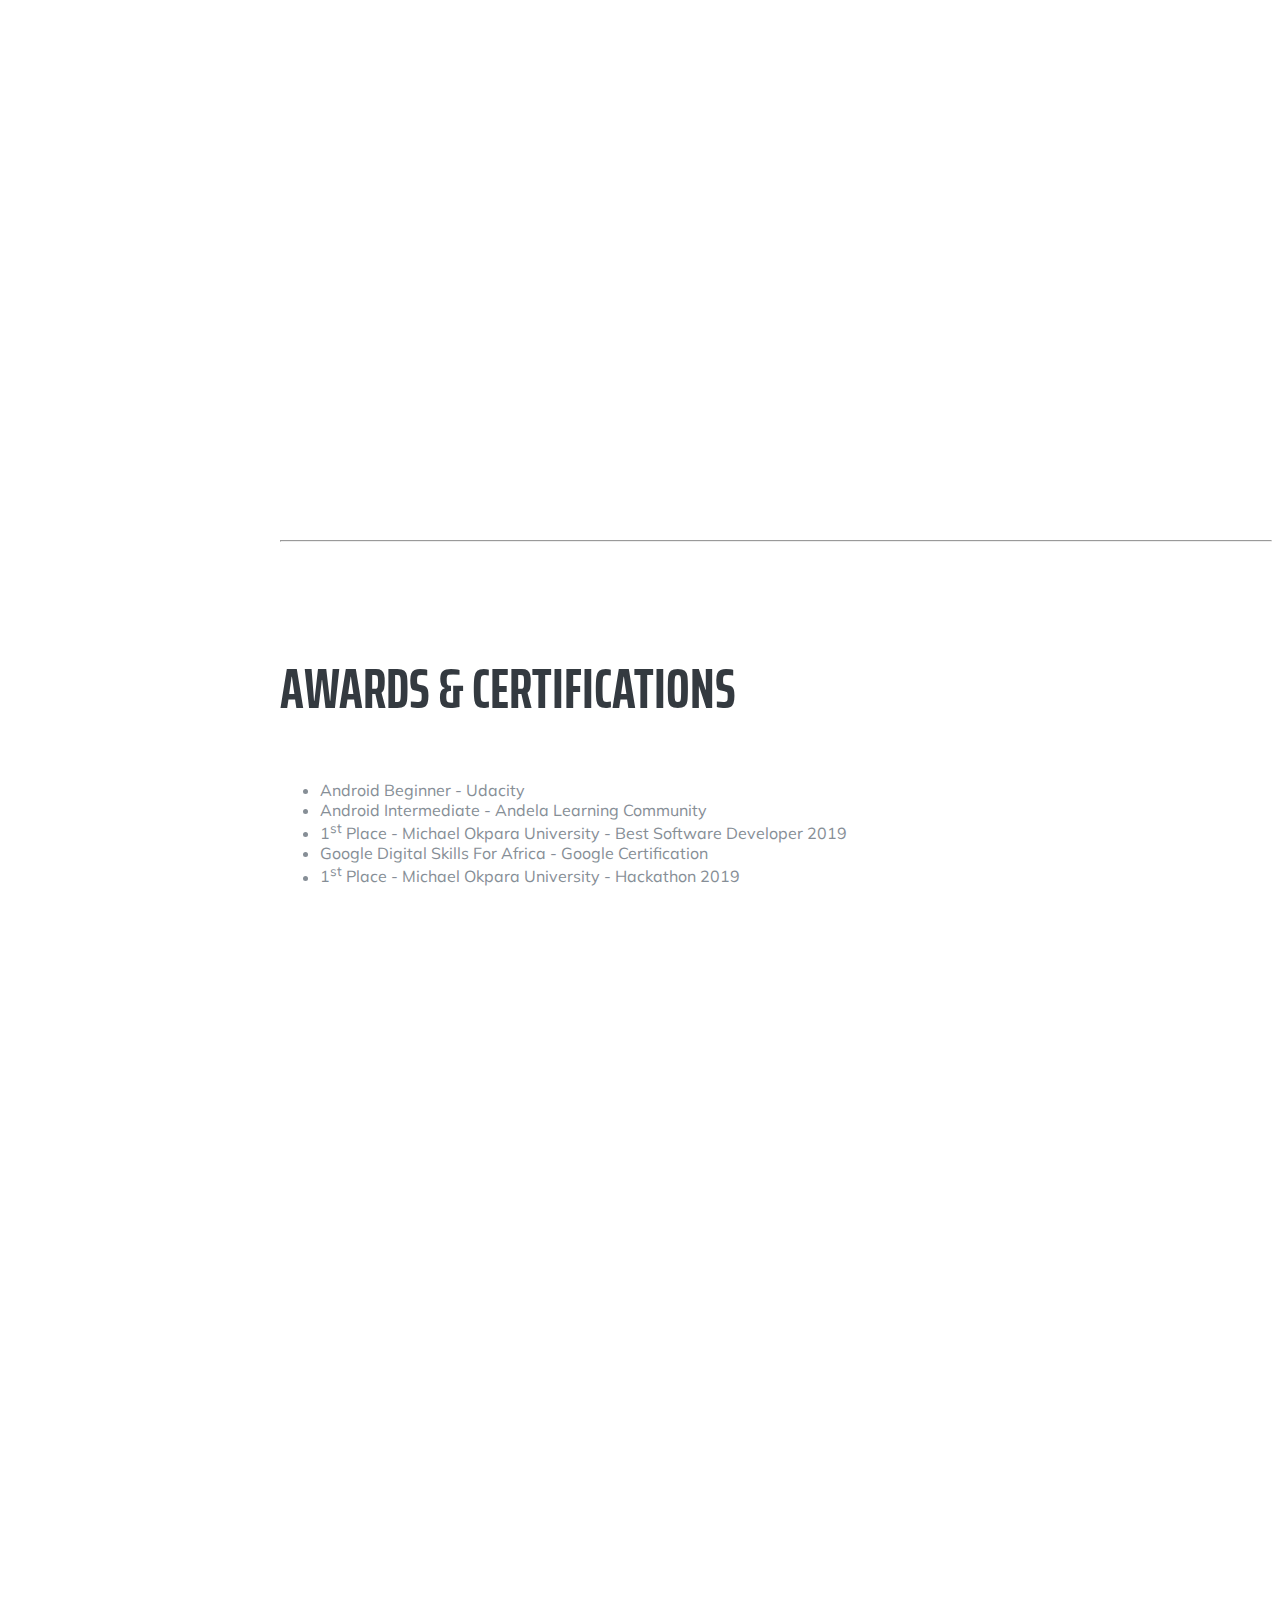
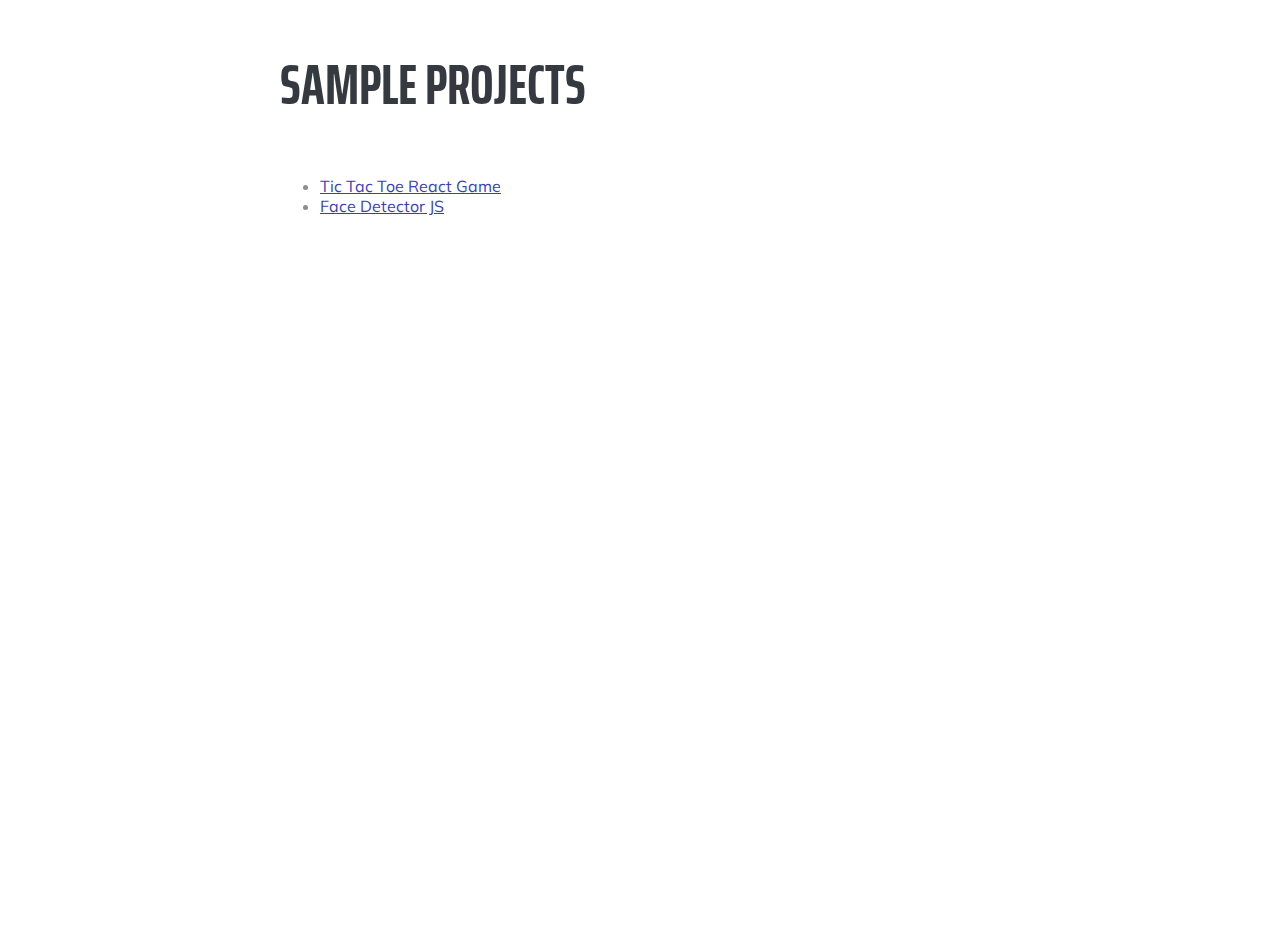
==== commit 7f2d6e62: "corrected dates" ====
--- a/index.html
+++ b/index.html
@@ -114,7 +114,7 @@
             <p>Worked on multiple projects with both frontend, mobile and backend skills which includes mostly Angular, Node.js, Express, Ionic, Flutter and MongoDb.</p>
           </div>
           <div class="resume-date text-md-right">
-            <span class="text-primary">January 2021 - July 2022</span>
+            <span class="text-primary">April 2019 - December 2020</span>
           </div>
         </div>
 
@@ -125,7 +125,7 @@
             <p>Worked on a medical procedure app to help patients follow up on their medical procedures in the wake of covid 19. Also worked on a medicine reminder App.</p>
           </div>
           <div class="resume-date text-md-right">
-            <span class="text-primary">April 2019 - December 2020</span>
+            <span class="text-primary">January 2021 - July 2022</span>
           </div>
         </div>
 
